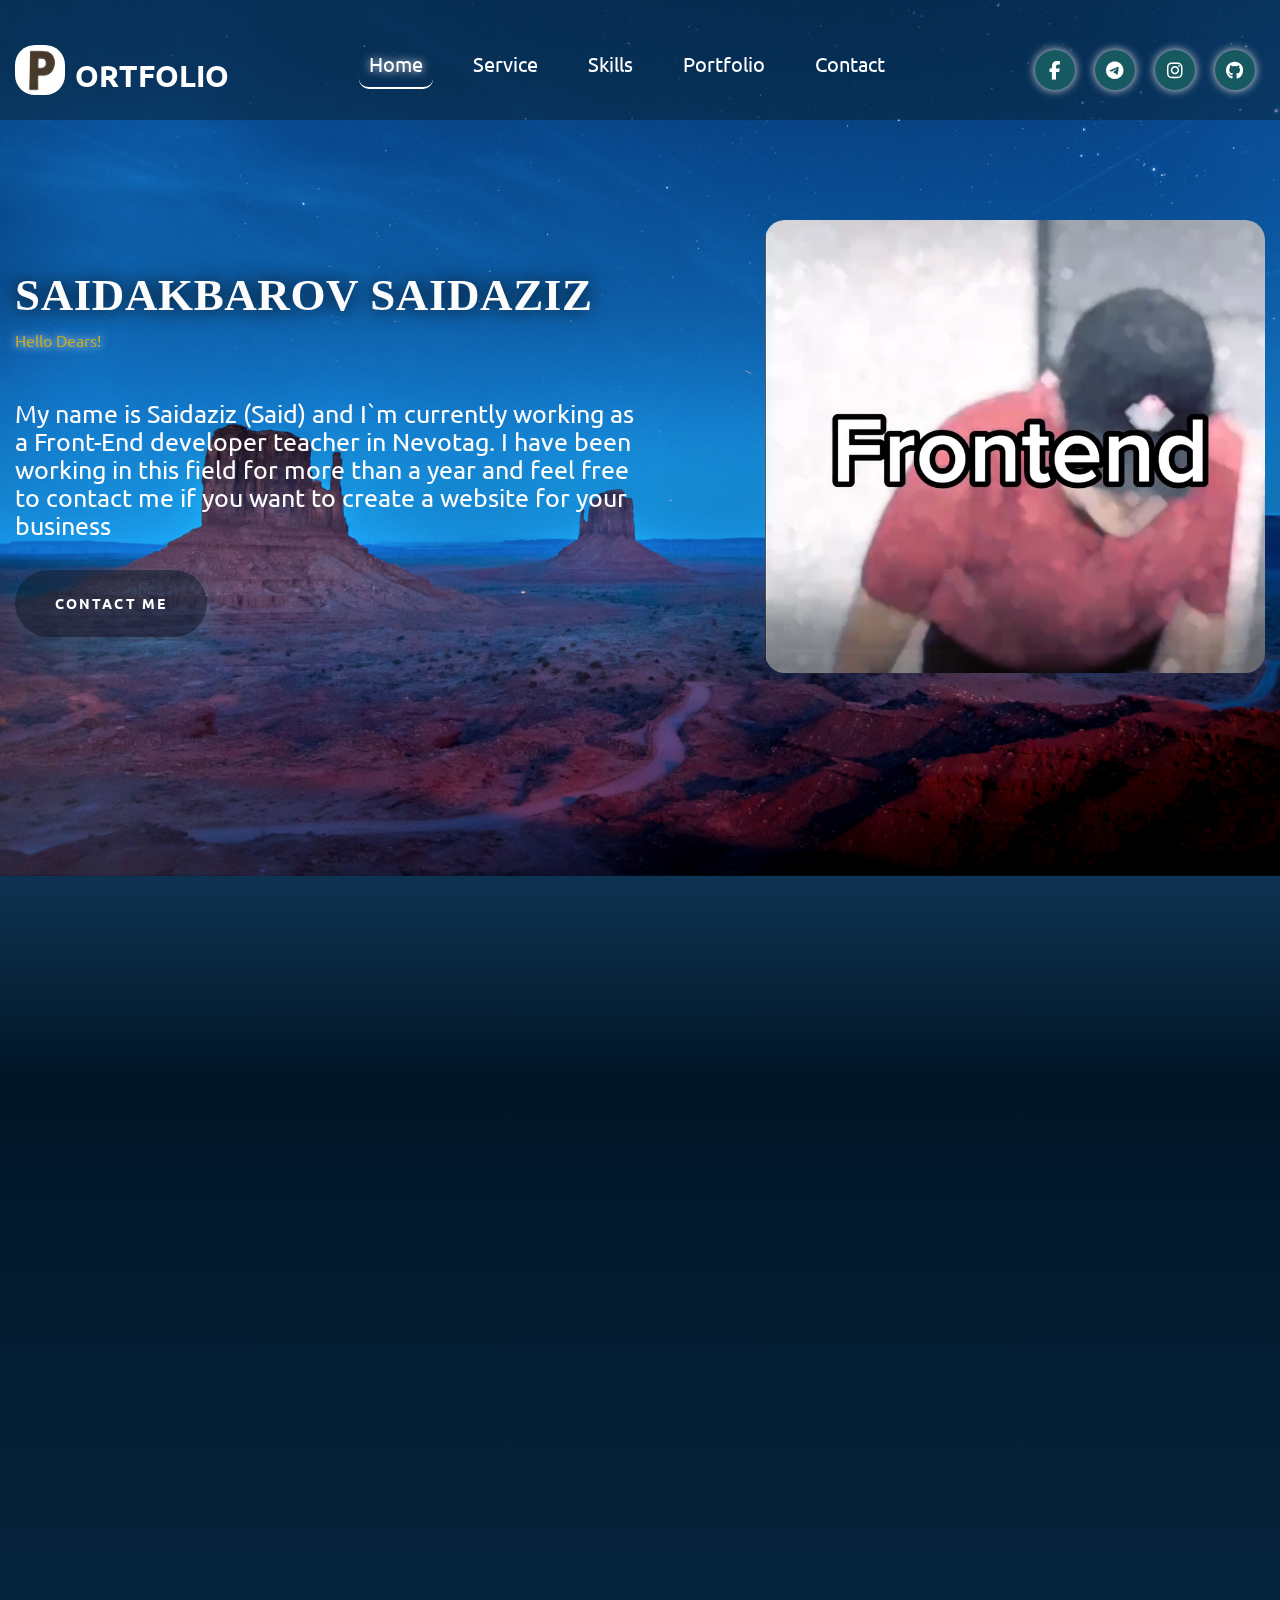
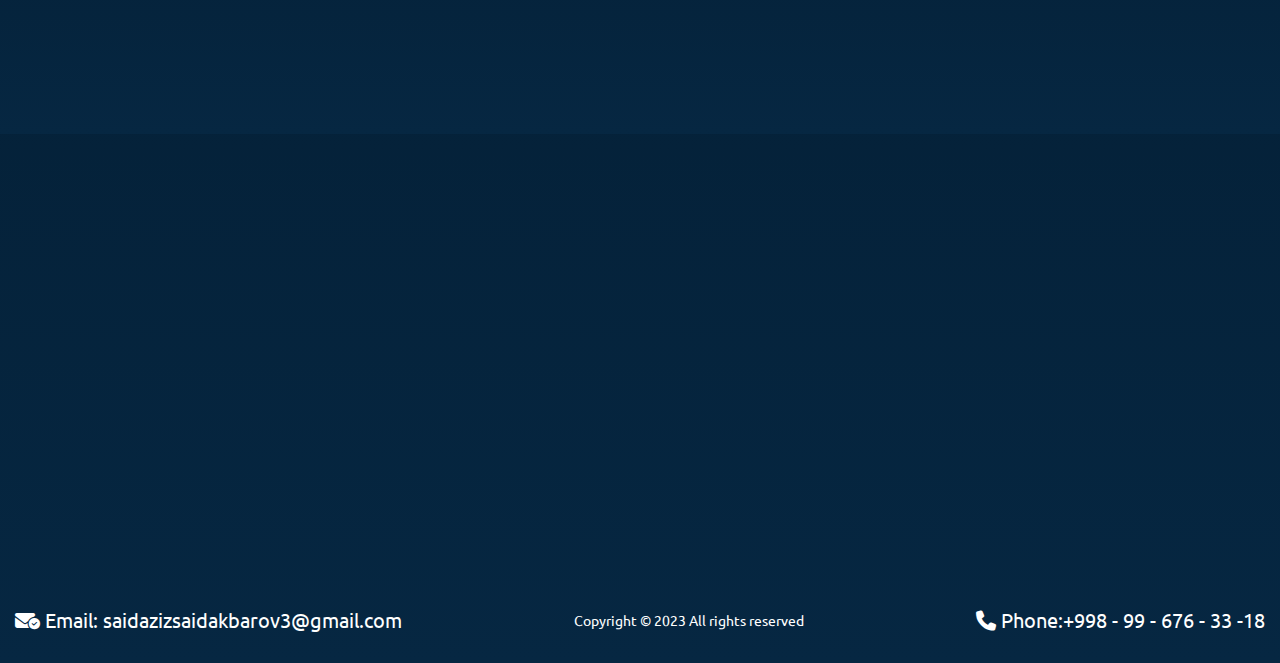
==== index.html @ 1a87e270 "first commit" ====
<!DOCTYPE html>
<html lang="en">

<head>
  <meta charset="UTF-8">
  <meta http-equiv="X-UA-Compatible" content="IE=edge">
  <meta name="viewport" content="width=device-width, initial-scale=1.0">
  <title>ORTFOLIO</title>
  <link rel="icon" href="images/logo.webp" type="image/x-icon">
  <link rel="stylesheet" href="https://cdnjs.cloudflare.com/ajax/libs/font-awesome/6.4.0/css/all.min.css">
  <link href="https://fonts.googleapis.com/css2?family=Ubuntu:wght@300;400;500&display=swap" rel="stylesheet">
  <link href="https://unpkg.com/aos@2.3.1/dist/aos.css" rel="stylesheet">
  <link rel="stylesheet" href="css/style.css">

</head>

<body>

  <header class="header">



    <nav class="header__top">
      <div class="container">
        <div class="header__top-inner"  data-aos="zoom-in-down">
          <a href="index.html" class="header__logo">
            <img width="50px" height="50px" src="images/logo.webp" alt="Logo">
            <span>ORTFOLIO</span>
          </a>

          <ul class="header__list">
            <li><a class="header__list-link active" href="index.html">Home</a></li>
            <li><a class="header__list-link" href="service.html">Service</a></li>
            <li><a class="header__list-link" href="skills.html">Skills</a></li>
            <li><a class="header__list-link" href="portfolio.html">Portfolio</a></li>
            <li><a class="header__list-link" href="#footer">Contact</a></li>
          </ul>


          <nav class="header__social" >
            <div class="header__social-inner">
              <a href='https://www.facebook.com/people/Saidaziz-Saidakbarov/pfbid022RbQFgFJv3dqdDtVWejLgCU4s6jGKcQ65zegfn6gfHwQt5G3UmXec19Jk3oZmBs5l/'
              class="header__social-link facebook">
              <span class="icon">Facebook</span>
              <span><i class="fab fa-facebook-f"></i></span>
            </a>
            <a href='https://t.me/seid_aziz' class="header__social-link telegram">
              <span class="icon">telegram</span>
              <span><i class="fa-brands fa-telegram"></i></span>
            </a>
            <a href='https://www.instagram.com/seid___az1z/' class="header__social-link instagram">
              <span class="icon">Instagram</span>
              <span><i class="fab fa-instagram"></i></span>
            </a>
            <a href='https://github.com/saidaziz0102/' class="header__social-link github">
              <span class="icon">Github</span>
              <span><i class="fab fa-github"></i></span>
            </a>
            </div>

            <div class="social_burger">
              <i class="fa-solid fa-toggle-off"></i>
            </div>
           
          </nav>


          

          <div class="burger">
            <span></span>
            <span></span>
            <span></span>
          </div>

        </div>
      </div>

    </nav>

    <div class="header__content" >
      <div class="container">
        <div class="header__inner">

          <div class="header__text" data-aos="flip-left"  data-aos-duration="1000">

            <h1>Saidakbarov Saidaziz</h1>

            <span>Hello Dears!</span>
            <p>My name is Saidaziz (Said) and I`m currently working as a Front-End developer teacher in Nevotag. I have
              been working in this field for more than a year and feel free to contact me if you want to create a
              website for your business
            </p>

            <a href="#">Contact me</a>
          </div>


          <div class="header__video" data-aos="flip-right"  data-aos-duration="1000">
            <video controls autoplay="" loop="" muted="" class="custom-video">
              <source src="videos/IMG_2443.MOV" type="video/mp4">
              Your browser does not support the video tag.
            </video>
          </div>


        </div>
      </div>
    </div>

    <div class="wave"></div>
    <div class="wave"></div>
    <div class="wave"></div>
  </header>



  <section class="about">
    <div class="container">
      <h1 class="about__title" data-aos="fade-up">
        About Me
      </h1>

      <div class="about__text" data-aos="zoom-in-down">
        <p>My name is Saidaziz Saidakbarov and I was born in Tashkent in Uzbekistan. I studied in 22-school and having
          graduated the 9th class I became a student of AL-TDPU. I studied there for 2 years and entered the MDIST.
          Nowadays, I`m studing there as a 2nd year student.I have
          knowledge of Front-end , SMM and Mobilography. I have created more than 20 websites and worked in 3 companies
          as a mobilograph and in 1 company as a SMM manager. I have a B2 Russian and C1 English proficiency. </p>
      </div>

         <!-- popop -->

         <div class="popup">
       
          <!--active-item  -->
          <div class="active-popup">
            <span class="close-btn"><i class="fa-solid fa-left-long"></i></span>
            <img src="images/al-tdpu.png" alt="about-img">
            <h2></h2> <br>
            <p> </p> <br>
            <a href="https://t.me/seid_aziz">Click to see the Website</a>
            </div>
        </div>
        
      <div class="about__wrapper" data-aos="fade-up" data-aos-anchor-placement="top-bottom">

        <div class="about__item">
          <img src="images/al-tdpu.png" alt="about-img">
          <div class="about__details">
            <h1>Al-TDPU</h1>  <br>
            <p>This is Academic lyceum of Pedagogical institute in Tashkent. I entered to this lyceum in 2019 and graduated inn 2022</p> <br> <br>
            <a href="https://tdpu-al.uz/">click to see the website...</a>
          </div>
        </div>
        <div class="about__item">
          <img src="images/mdist.png" alt="about-img">
          <div class="about__details">
            <h1>MDIST</h1>  <br>
            <p>This is Management Development Institute of Singapure in Tashkent. I enteres to this university in 2021 and currently I`m 2nd year student. My major is Computer information for Bussiness</p>
           <br> <br> <a href="https://www.mdis.uz/">click to see the website...</a>
          </div>
        </div>
        <div class="about__item">
          <img src="images/nevotag.png" alt="about-img">
          <div class="about__details">
            <h1>NEVOTAG</h1>  <br>
            <p>This is IT school in Tashkent which had been teaching more than 1500 students from diffirent programming languages. I worked in this school since 2022 as a Front-End Teacher..</p>
             <br> <br><a href="https://www.nevotag.uz/">click to see the website...</a>
          </div>
        </div>


      </div>
    </div>
  </section>


  <footer id="footer">

    <div class="footer__map" data-aos="zoom-in-down">
      <iframe
        src="https://www.google.com/maps/embed?pb=!1m18!1m12!1m3!1d2998.812791886767!2d69.20061967578991!3d41.26941187131513!2m3!1f0!2f0!3f0!3m2!1i1024!2i768!4f13.1!3m3!1m2!1s0x38ae8a19bb884ca9%3A0xb7386f7cd9f2cf2b!2z0KHQuNC90LPQsNC_0YPRgNGB0LrQuNC5INC40L3RgdGC0LjRgtGD0YIg0YDQsNC30LLQuNGC0LjRjyDQvNC10L3QtdC00LbQvNC10L3RgtCwINCyINCi0LDRiNC60LXQvdGC0LU!5e0!3m2!1sru!2s!4v1682790015335!5m2!1sru!2s"
        width="100%" height="450" style="border:0;" allowfullscreen="" loading="lazy"
        referrerpolicy="no-referrer-when-downgrade"></iframe>
    </div>
    <div class="container">
      <div class="footer__inner">


        <div class="footer__contact">
          <a href="mailto:saidazizsaidakbarov3@gmail.com "><i class="fa-solid fa-envelope-circle-check"></i> Email:
            saidazizsaidakbarov3@gmail.com</a>
          <span>Copyright © 2023 All rights reserved
          </span>

          <a href="tel:+998996763318"> <i class="fa-solid fa-phone"></i> Phone:+998 - 99 - 676 - 33 -18</a>

        </div>
      </div>
    </div>
  </footer>


  <script src="https://unpkg.com/aos@2.3.1/dist/aos.js"></script>
  <script src="js/script.js"></script>

  <script>
    AOS.init();
  </script>
</body>


</html>
---- css/style.css ----
* {
  margin: 0;
  padding: 0;
  box-sizing: border-box;
}

html,
body {
  font-family: 'Ubuntu', sans-serif;
  font-style: normal;
  background: linear-gradient(360deg, rgba(6, 39, 66, 70) 0%, #011627 76.64%, #0e3352 100%);
  scroll-behavior: smooth;
}



a,
li {
  display: inline-block;
  color: inherit;
  text-decoration: none;
  list-style: none;
}



.container {
  max-width: 1420px;
  margin: 0 auto;
  padding: 0 15px;
}

/* header */


.header {
  max-width: 100%;
  padding: 0 0 100px 0;
  background-image: url(../images/header-background.png);
  background-repeat: no-repeat;
  background-size: cover;
}



.header__top {
  width: 100%;
  position: sticky;
  background: rgba(7, 31, 45, 0.5);
  color: white;
  top: 0;
  z-index: 1;
}

.header__top-inner {
  width: 100%;
  padding: 40px 0 20px 0px;
  display: flex;
  justify-content: space-between;
  align-items: center;
}

.header__top-inner .header__logo {
  display: flex;
  align-items: flex-end;
  gap: 10px;
  font-size: 30px;
  font-weight: bold;
  letter-spacing: 0.2px;
  animation: logo 7s infinite;
}

@keyframes logo {
  0% {
    transform: scale(0.9);
  }

  25% {
    transform: rotateY(90deg);
  }

  50% {
    transform: rotateY(160deg);
  }

  70% {
    transform: rotateY(90deg);
  }

  100% {
    transform: scale(1);
  }
}

.header__logo img {
  border-radius: 20px;
}

.header__list {
  display: flex;
  gap: 30px;
}

.header__list .active {
  border-bottom: 2px solid white;
  transition: all 0.2s ease-in;
  text-shadow: 0 0 10px white;
  border-radius: 10px;
}

.header__list-link {
  padding: 0 10px 10px 10px;
  border-bottom: 2px solid transparent;
  font-size: 20px
}

.header__list-link:hover {
  border-bottom: 2px solid white;
  transition: all 0.2s ease-in;
  text-shadow: 0 0 10px white;
  border-radius: 10px;

}

.social_burger i {
  display: none;
}

.burger {
  display: none;
}

.header__social {
  display: inline-flex;
  list-style: none;
}

.header__social-inner {
  display: flex;
}

.header__social-link {
  position: relative;
  background: #175961;
  border-radius: 50%;
  padding: 10px;
  margin: 10px;
  width: 40px;
  height: 40px;
  font-size: 18px;
  display: flex;
  justify-content: center;
  align-items: center;
  flex-direction: column;
  box-shadow: 0 0 10px rgba(239, 231, 231, 0.979);
  cursor: pointer;
  transition: all 0.2s cubic-bezier(0.68, -0.55, 0.265, 1.55);
}


.header__social .icon {
  position: absolute;
  top: 0;
  font-size: 14px;
  background: #ffffff;
  color: #094b52;
  padding: 5px 8px;
  border-radius: 5px;
  box-shadow: 0 10px 10px rgba(0, 0, 0, 0.1);
  opacity: 0;
  pointer-events: none;
  transition: all 0.3s cubic-bezier(0.68, -0.55, 0.265, 1.55);
}

.header__social .icon::before {
  position: absolute;
  content: "";
  height: 8px;
  width: 8px;
  background: #ffffff;
  bottom: -3px;
  left: 50%;
  transform: translate(-50%) rotate(45deg);
  transition: all 0.3s cubic-bezier(0.68, -0.55, 0.265, 1.55);
}

.header__social-link:hover .icon {
  top: -35px;
  opacity: 1;
  visibility: visible;
  pointer-events: auto;
}

.header__social-link:hover span,
.header__social-link:hover .icon {
  text-shadow: 0px -1px 0px rgba(0, 0, 0, 0.1);
}

.header__social .facebook:hover,
.header__social .facebook:hover .icon,
.header__social .facebook:hover .icon::before {
  background: #1877F2;
  color: #ffffff;
}

.header__social .telegram:hover,
.header__social .telegram:hover .icon,
.header__social .telegram:hover .icon::before {
  background: #1DA1F2;
  color: #ffffff;
}

.header__social .instagram:hover,
.header__social .instagram:hover .icon,
.header__social .instagram:hover .icon::before {
  background: #E4405F;
  color: #ffffff;
}

.header__social .github:hover,
.header__social .github:hover .icon,
.header__social .github:hover .icon::before {
  background: #333333;
  color: #ffffff;
}


.header__content {
  padding: 100px 0;
}

.header__inner {
  display: flex;
  justify-content: space-between;
}

.header__video {
  max-width: 40%;
}

.header__video .custom-video {
  max-width: 100%;
  border-radius: 20px;
}

.header__text {
  padding-top: 50px;
  max-width: 50%;
}



.header__text h1 {
  color: rgb(253, 252, 252);
  font-size: 45px;
  line-height: 50px;
  letter-spacing: 0.6px;
  text-shadow: 0 0 20px black;
  text-transform: uppercase;
  font-family: Georgia, 'Times New Roman', Times, serif;
}

.header__text span {
  color: rgb(197, 172, 35);
  padding: 10px 0 50px 0;
  display: inline-block;
  text-shadow: 0 0 10px white;
}

.header__text p {
  font-size: 25px;
  line-height: 28px;
  padding-bottom: 30px;
  color: rgb(253, 252, 252);
}

.header__text a {
  padding: 20px 40px;
  background: rgba(7, 31, 45, 0.5);
  box-shadow: 5px 15px 40px rgba(0, 201, 224, 0.2);
  border-radius: 183px;
  font-weight: 700;
  font-size: 14px;
  line-height: 190%;
  letter-spacing: 0.15em;
  text-transform: uppercase;
  color: #FFFFFF;
}

.header__text .scroll-icon {
  font-size: 30px;
}

.header__text a:hover {
  background: #094b52;
}

/* about */

.about {
  padding: 100px 0;
  background: linear-gradient(360deg, rgba(6, 39, 66, 70) 0%, #011627 76.64%, #0e3352 100%);


}

.about__title {
  color: rgb(227, 227, 227);
  font-size: 45px;
  line-height: 50px;
  letter-spacing: 0.6px;
  text-shadow: 0 0 20px rgb(62, 59, 59);
  text-transform: uppercase;
  text-align: center;

}

.about__text {
  margin: 70px auto;
  max-width: 60%;
  text-align: center;
  font-size: 20px;
  line-height: 28px;
  color: rgb(253, 252, 252);
}

.about__wrapper {
  max-width: 70%;
  margin: 0 auto;
  display: flex;
  justify-content: space-between;
  gap: 20px;
  flex-wrap: wrap;
}

.about__item {
  max-width: 30%;
  height: 300px;
  position: relative;
  border: 2px solid rgba(0, 0, 0, 0.8);
  border-radius: 30px;
  margin: 0 auto;
  background-color: rgba(0, 0, 0, 0.8);
  cursor: pointer;
  transition: all .5s ease;

}



.about__item img {
  max-width: 100%;
  min-height: 80%;
  border-radius: 30px;
  padding: 30px 0 10px;
}

.about__details {
  text-align: center;
  position: absolute;
  left: 0;
  top: 0;
  color: white;
  width: 100%;
  height: 0%;
  background-color: rgba(0, 0, 0, 0.8);
  display: flex;
  flex-direction: column;
  align-items: center;
  justify-content: center;
  opacity: 0;
  transition: all .5s ease;
  border-radius: 30px;
  padding: 10px;

}

.about__item:hover .about__details {
  opacity: 1;
  height: 100%;
}

.about__item:hover {
  transform: scale(1.1);
}


/* service */
.service {
  padding: 100px 0;
  background: linear-gradient(360deg, rgba(6, 39, 66, 70) 0%, #011627 76.64%, #0e3352 100%);
}

.service__title {
  color: rgb(227, 227, 227);
  font-size: 45px;
  line-height: 50px;
  letter-spacing: 0.6px;
  text-shadow: 0 0 20px rgb(62, 59, 59);
  text-transform: uppercase;
  text-align: center;
}

.service__text {
  margin: 70px auto;
  max-width: 60%;
  text-align: center;
  font-size: 20px;
  line-height: 28px;
  color: rgb(253, 252, 252);
}

.service__wrapper {
  display: flex;
  flex-wrap: wrap;
  justify-content: space-between;
  gap: 20px;
}

.service__item {
  max-width: 32%;
  max-height: 450px;
  box-shadow: 0 0 10px white;
  border-radius: 10px;
  text-align: center;
  padding: 20px;
  transition: all .7s ease-in-out;
  cursor: pointer;
}

.service__item img {
  max-width: 70%;
  height: 50%;
  padding: 10px 0 20px;
}

.service__item h2 {
  color: white;
  padding: 20px 0 30px 0;
}

.service__item p {
  color: rgb(188, 178, 178);
  line-height: 22px;
  text-shadow: 0 0 5px black;
  height: 50px;
}

.service__item a {
  margin: 20px 0;
  color: white;
  padding: 7px 10px;
  border: 1px solid white;
  background-color: #175961;
  border-radius: 10px;
  transition: all .5s ease;
}

.service__item a:hover {
  background-color: transparent;
}

.service__item:hover {
  transform: scale(0.9);
}

/* popup */
.popup {
  position: fixed;
  top: 50%;
  left: 50%;
  transform: translate(-50%, -50%) scale(0);
  width: 100%;
  height: 100vh;
  background-color: rgba(0, 0, 0, 0.9);
  display: flex;
  justify-content: center;
  align-items: center;
  z-index: 5;
  overflow: hidden;
  transition: .5s;
  opacity: 0;
}

.popup.active {
  transform: translate(-50%, -50%) scale(1);
  opacity: 1;
}

.popup.active .close-btn,
.popup.active .active-popup {
  opacity: 1;
  transition: opacity .5s;
  transition-delay: .2s;
}


.active-popup {
  box-shadow: 0 0 10px white;
  border-radius: 10px;
  transition: all .7s ease-in-out;
  cursor: pointer;
  opacity: 0;
  width: 60%;
  height: 80%;
  color: white;
  text-align: center;
  padding: 50px;
  background: linear-gradient(360deg, rgba(6, 39, 66, 70) 0%, #011627 76.64%, #0e3352 100%);
  position: relative;
}


.close-btn {
  position: absolute;
  left: 15px;
  top: 15px;
  cursor: pointer;
  font-size: 30px
}


.active-popup img {
  width: 50%;
  max-height: 70%;
  padding: 10px 0 20px;
}

.active-popup a {
  margin: 20px 0;
  color: white;
  padding: 7px 10px;
  border: 1px solid white;
  background-color: #175961;
  border-radius: 10px;
  transition: all .5s ease;
}

.active-popup a:hover {
  background-color: transparent;
}






/* skills */

.skills {
  padding: 100px 0;
  background: linear-gradient(360deg, rgba(6, 39, 66, 70) 0%, #011627 76.64%, #0e3352 100%);
}

.skills__title {
  color: rgb(227, 227, 227);
  font-size: 45px;
  line-height: 50px;
  letter-spacing: 0.6px;
  text-shadow: 0 0 20px rgb(62, 59, 59);
  text-transform: uppercase;
  text-align: center;
}

.skills__text {
  margin: 50px auto;
  max-width: 60%;
  text-align: center;
  font-size: 20px;
  line-height: 28px;
  color: rgb(253, 252, 252);
}

.skills__wrapper {
  max-width: 80%;
  margin: 0 auto;
  display: flex;
  flex-wrap: wrap;
  justify-content: space-between;
}

.skills__item {
  max-width: 30%;
  border: 2px solid white;
  padding: 10x;
  text-align: center;
  transition: all .5s ease-in;
}

.skills__item h2 {
  font-size: 22px;
  color: white;
  padding: 20px;
}

.skills__item-slider {
  padding: 50px 0;
  display: flex;
  max-width: 80%;
  min-height: 50%;
  margin: 0 auto;
  border: 2px solid white;
  background: #094b52;
}

.skills__item-slider span {
  color: white;
  font-size: 30px;
  text-shadow: 0 0 20px black;
}

.skills__item:hover {
  transform: scale(1.2);
}

/* Portfolio */

.portfolio {
  padding: 100px 0;
  background: linear-gradient(360deg, rgba(6, 39, 66, 70) 0%, #011627 76.64%, #0e3352 100%);
}

.portfolio__title {
  color: rgb(227, 227, 227);
  font-size: 45px;
  line-height: 50px;
  letter-spacing: 0.6px;
  text-shadow: 0 0 20px rgb(62, 59, 59);
  text-transform: uppercase;
  text-align: center;
}

.portfolio__text {
  margin: 70px auto;
  max-width: 60%;
  text-align: center;
  font-size: 20px;
  line-height: 28px;
  color: rgb(253, 252, 252);
}

.portfolio__wrapper {
  max-width: 80%;
  padding: 20px;
  margin: 0 auto;
}

.portfolio__wrapper img {
  max-width: 100%;
  border-radius: 20px;
  max-height: 500px;
  margin: 0 auto;
}


/* burger */

.burger-social_btn {
  position: relative;
  display: flex;
  justify-content: center;
  align-items: center;
  width: 2em;
  height: 2em;
  border-radius: 100vmax;
  border: 0;
  font-size: 2rem;
  background-color: #fff;
  color: #008000;
  cursor: pointer;
  transition: width 300ms ease-in-out;
  transition-delay: 50ms;
  z-index: 1;
}

.burger-social_btn::before {
  content: "x";
  position: absolute;
  left: 5px;
  font-size: 2.25rem;
  font-weight: 500;
  font-family: "Nunito", sans-serif;
  width: 1.5em;
  height: 1.5em;
  background-color: transparent;
  color: #fff;
  border-radius: inherit;
  z-index: -1;
  transition: background-color 300ms ease-in-out;
}

.burger-social_btn .header__social-link {
  transform: scale(0);
  transition: transform 300ms ease-in-out;
}

.social-icons {
  position: absolute;
  display: flex;
  justify-content: space-around;
  align-items: center;
  width: calc(100% - 2em);
  height: 100%;
  right: 0;
  border-radius: inherit;
}

.burger-social_icon {
  transform: scale(1);
  transition: transform 300ms ease-in-out;
}

.burger-social_btn .open {
  width: 8em;
}

.burger-social_btn .open::before {
  background-color: #008000;
}

.burger-social_btn .open :is(.header__social-link) {
  transform: scale(1);
  color: #008000;
}

.burger-social_btn .open .burger-social_icon {
  transform: scale(0);
}



/* footer */

.footer {
  padding: 150px 0;
  background: linear-gradient(360deg, rgba(6, 39, 66, 70) 0%, #011627 76.64%, #0e3352 100%);
}

.footer__map {
  margin-bottom: 20px;
}

.footer__contact {
  color: white;
  display: flex;
  justify-content: space-between;
  padding-bottom: 30px;
  font-size: 20px;
  align-items: center;
}

.footer__contact span {
  font-size: 14px;
}

.footer__contact a:hover {
  text-decoration: underline;
}




/* media */
@media (max-width:1201px) {
  .container {
    min-width: 1000px;
  }

  .header__top {
    position: relative;
  }


  .header__logo span {
    font-size: 20px;
  }

  .header__list {
    gap: 20px;
  }


  .header__content {
    padding-top: 120px;
  }

  .header__text {
    padding-top: 0;
  }

  .header__text h1 {
    font-size: 32px;
  }

  .header__text p {
    font-size: 20px;
  }

  .header__text a {
    padding: 15px;
  }

  .header__video {
    max-width: 40%;
  }

  .about__wrapper {
    max-width: 90%;
    margin: 0 auto;
    display: flex;
    justify-content: space-between;
    gap: 20px;
    flex-wrap: wrap;
  }

  .footer__contact a {
    font-size: 18px;
  }

  .service__wrapper {
    max-width: 80%;
    margin: 0 auto;
  }

  .service__item {
    max-width: 45%;
  }

  .skills__wrapper {
    max-width: 90%;
  }

  .skills__item-slider span {
    font-size: 22px;
  }

  .portfolio__wrapper {
    max-width: 90%;
    margin: 0 auto;
  }
}

@media (max-width:1025px) {
  .container {
    min-width: 750px;
  }

  .header {
    position: relative;
  }

  .header__top-inner {
    padding-top: 80px;
    justify-content: space-around;
  }

  .header__logo {
    font-size: 20px;
    display: flex;
    align-items: center;
    gap: 10px;
  }

  .header__logo img {
    max-width: 40px;
  }

  .header__list {
    position: absolute;
    left: 0;
    top: -100%;
    padding: 20px 0;
    background: rgba(7, 31, 45, 0.5);
    justify-content: center;
  }

  .header__list-link {
    margin-right: 15;
    cursor: pointer;
    transition: all .3s;
  }

  .header__list--active {
    top: 0;
    width: 100%;
    background: rgba(7, 31, 45, 0.5);
  }

  .burger {
    width: 30px;
    height: 25px;
    position: relative;
    top: 15px;
    transition: all .5s ease-in;
    cursor: pointer;
    padding: 20px;
    display: block;

  }

  .burger span {
    width: 100%;
    height: 3px;
    background-color: white;
    position: absolute;
    top: 0px;
    left: 0;
    border-radius: 10px;

  }

  .burger span:first-child {
    top: 10px;
  }


  .burger span:last-child {
    top: 20px;

  }


  .burger--active span {
    transition: all .5s ease-in-out;
    background-color: rgb(205, 19, 19);
    box-shadow: 0 0 20px white;
  }

  .burger--active span:first-child {
    display: none;
  }

  .burger--active span:nth-child(2) {
    top: 0;
    transform: rotate(-45deg);
  }

  .burger--active span:last-child {
    top: 0;
    transform: rotate(45deg);
  }

  .header__content {
    padding-top: 80px;
    padding-bottom: 30px;
  }

  .header__inner {
    align-items: center;
  }

  .header__text {
    max-width: 45%;
  }

  .header__text span {
    padding-bottom: 20px;
  }

  .header__text p {
    padding-bottom: 20px;
  }

  .header__video {
    max-width: 50%;
  }


  .about__wrapper {
    max-width: 100%;
    flex-wrap: wrap;
    gap: 30px;
  }

  .about__item {
    max-width: 40%;
  }


  .service__wrapper {
    max-width: 100%;
    gap: 30px;
    justify-content: space-around;
  }

  .service__text {
    line-height: 50px;
  }

  .service__item {
    max-width: 40%;
  }

  .skills__wrapper {
    max-width: 100%;
  }

  .skills__item-slider span {
    font-size: 22px;
  }

  .portfolio__wrapper {
    max-width: 90%;
    margin: 0 auto;
  }

  .footer__contact {
    flex-wrap: wrap;
    gap: 30px;
  }

  .footer__contact a {
    font-size: 18px;
  }
}

@media (max-width:769px) {
  .container {
    min-width: 470px;
  }

  .header {
    padding-bottom: 85px;
    position: relative;
  }

  .header__list--active {
    flex-wrap: wrap;
    z-index: 1 !important;
    left: 0;
  }


  .header__list-link {
    padding: 5px;
  }

  .social_burger {
    width: 70px;
    height: 20px;
    font-size: 40px;
    color: white;
  }

  .social_burger i {
    display: block;
  }


  .header__social-inner {
    position: absolute;
    top: 55px;
    left: -150px;
    background: rgba(7, 31, 45, 0.5);
    padding: 25px 15px 0;
    border-bottom-left-radius: 10px;
    border-bottom-right-radius: 10px;
    transform: scale(0);

  }

  .header__social--active {
    transform: scale(1);
    animation: helloList 1s linear ease-in;

  }

  @keyframes helloList {
    50% {
      transform: scale(0.5);
    }

    75% {
      transform: scale(1.1);
    }

    100% {
      transform: scale(1);
    }
  }

  .header__social-link {
    max-width: 50%;
  }

  .header__content {
    padding-top: 80px;
  }

  .header__inner {
    padding: 30px;
    flex-wrap: wrap;
    justify-content: center;
    gap: 30px;
  }

  .header__text {
    max-width: 80%;
    display: flex;
    flex-direction: column;
    align-items: center;
    text-align: center;
  }

  .header__video {
    max-width: 80%;
  }

  .about {
    padding: 40px 0;
  }

  .about h1 {
    font-size: 30px;
  }

  .about__text {
    margin: 20px auto;
    max-width: 90%;
    font-size: 18px;

  }

  .service {
    padding: 40px 0;
  }

  .service h1 {
    font-size: 30px;
  }

  .service__text {
    margin: 20px auto;
    line-height: 25px;
  }

  .service__item {
    max-width: 70%;
  }

  .skills {
    padding: 40px 0;
  }

  .skills h1 {
    font-size: 30px;
  }

  .skills__text {
    margin: 20px auto 30px;
  }

  .skills__wrapper {
    flex-wrap: wrap;
    gap: 30px;
  }

  .skills__item {
    max-width: 60%;
    margin: 0 auto;
  }

  .skills__item-slider span {
    font-size: 25px;
  }

  .portfolio {
    padding: 40px 0;
  }

  .portfolio h1 {
    font-size: 30px;
  }

  .portfolio__text {
    margin: 20px 0;
  }
}

@media (max-width:480px) {
  .container {
    min-width: 300px;
  }

  .header__top-inner {
    padding-top: 30px;
  }

  .header {
    padding: 0 0 125px 0;
  }

  .header__logo span {
    display: none;
  }

  .header__list--active {
    top: 100px;
    flex-wrap: wrap;
    z-index: 1 !important;
    /* left: 0; */
  }

  .header__list-link {
    min-width: 30%;
    padding: 0;
  }

  .header__social-inner {
    /* left: -100%; */
    padding: 20px 0;
  }

  .header__content {
    padding-top: 80px;
  }

  .burger {
    z-index: 1;
  }

  .header__text {
    max-width: 100%;
  }

  .header__video {
    max-width: 90%;
  }

  .about__item {
    max-width: 80%;
  }


  .footer__contact a {
    font-size: 16px;
  }
}
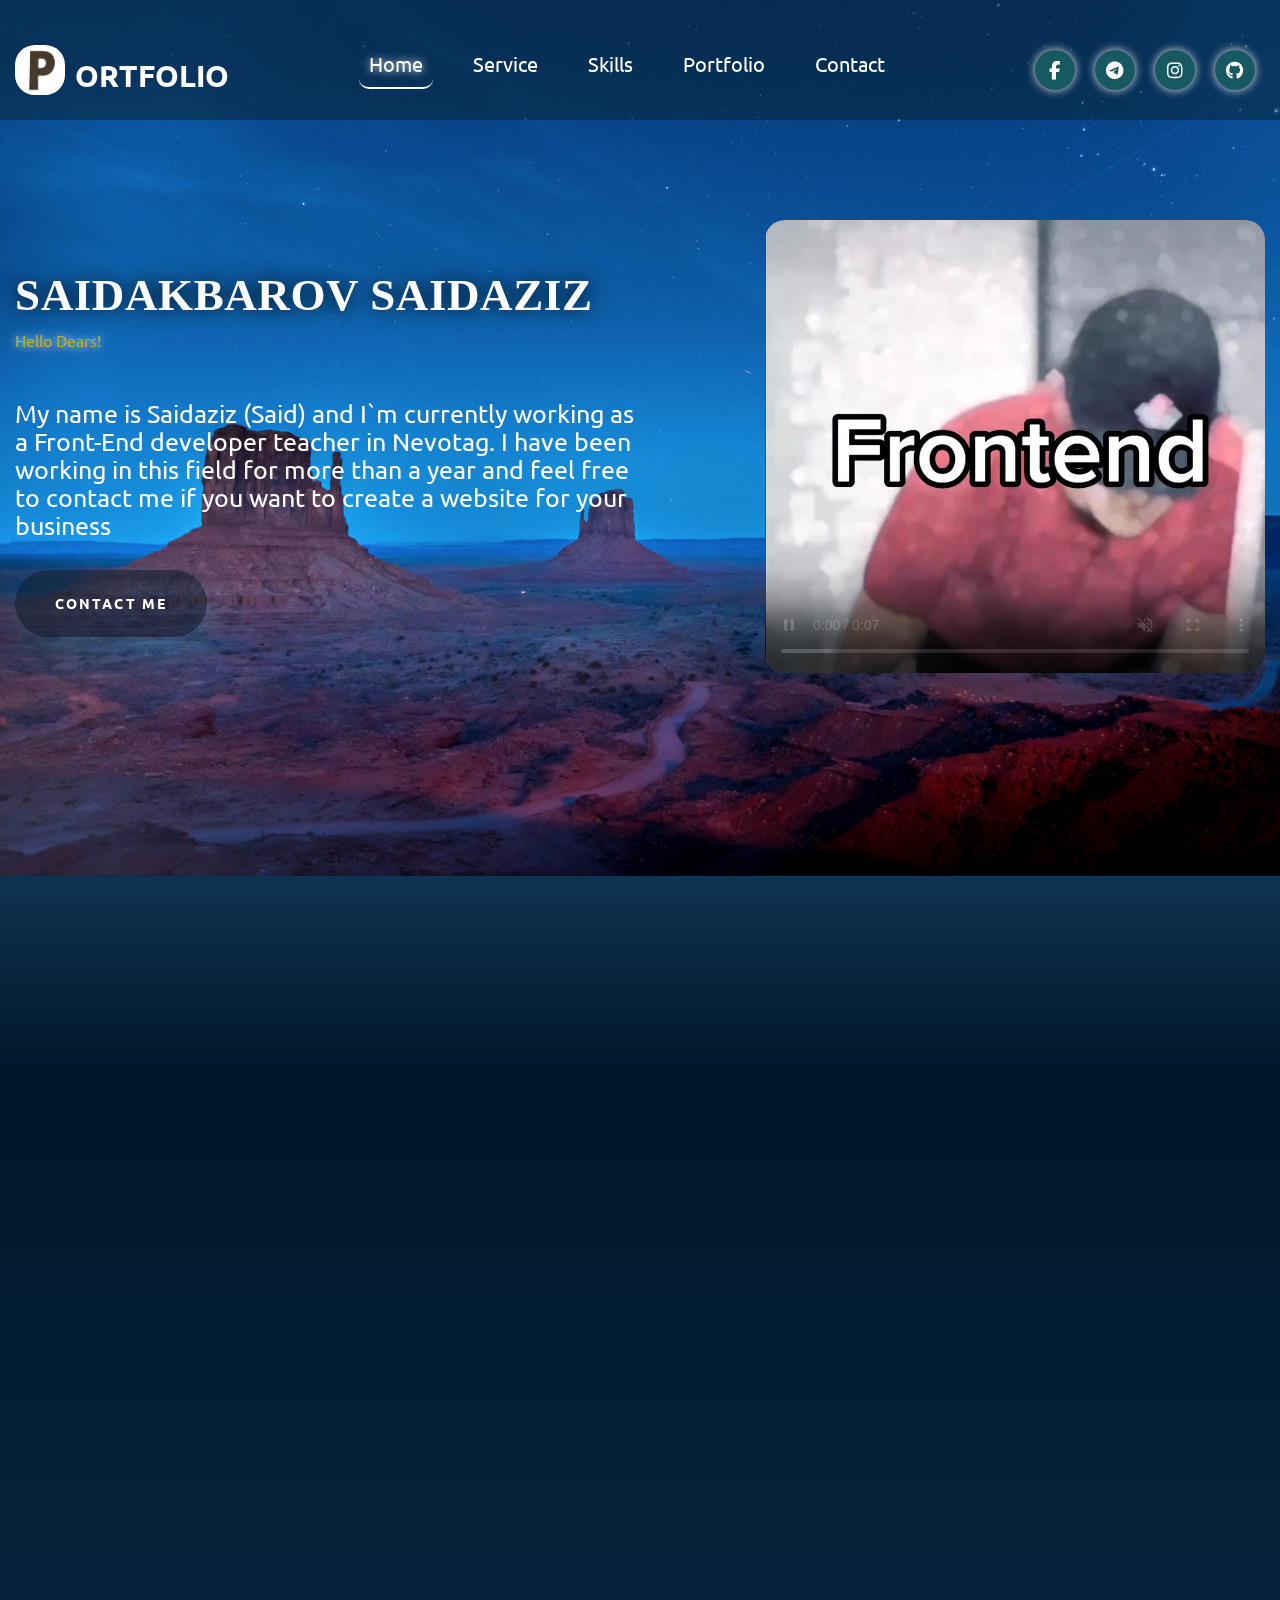
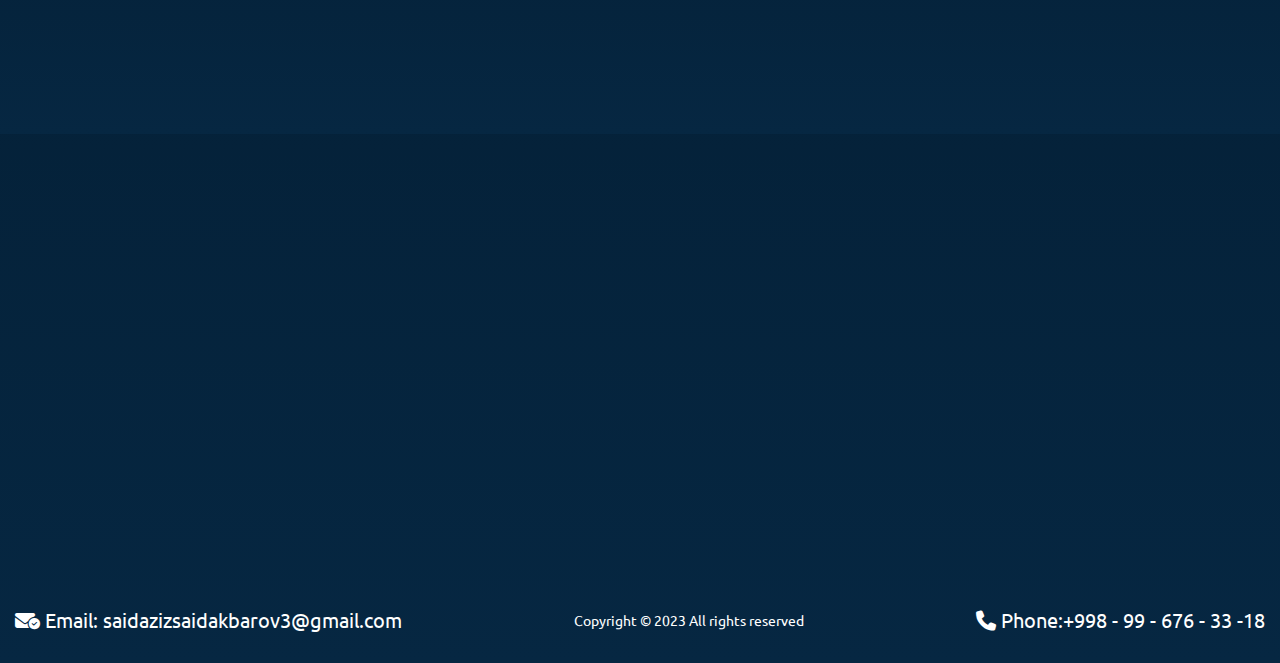
==== commit b6ab65d5: "put a link to the index" ====
--- a/index.html
+++ b/index.html
@@ -35,7 +35,12 @@
             <li><a class="header__list-link" href="portfolio.html">Portfolio</a></li>
             <li><a class="header__list-link" href="#footer">Contact</a></li>
           </ul>
-
+          
+          <div class="burger">
+            <span></span>
+            <span></span>
+            <span></span>
+          </div>
 
           <nav class="header__social" >
             <div class="header__social-inner">
@@ -65,14 +70,6 @@
           </nav>
 
 
-          
-
-          <div class="burger">
-            <span></span>
-            <span></span>
-            <span></span>
-          </div>
-
         </div>
       </div>
 
@@ -92,7 +89,7 @@
               website for your business
             </p>
 
-            <a href="#">Contact me</a>
+            <a href="https://t.me/seid_aziz">Contact me</a>
           </div>
 
 
--- a/css/style.css
+++ b/css/style.css
@@ -845,12 +845,12 @@
     min-width: 750px;
   }
 
-  .header {
+  .header__top {
     position: relative;
   }
 
   .header__top-inner {
-    padding-top: 80px;
+    padding-top: 50px;
     justify-content: space-around;
   }
 
@@ -867,11 +867,14 @@
 
   .header__list {
     position: absolute;
-    left: 0;
-    top: -100%;
-    padding: 20px 0;
+    top: 100%;
+    right: 0%;
+    transform: translateX(-1000%);
+    padding: 22px 0;
     background: rgba(7, 31, 45, 0.5);
     justify-content: center;
+    transition: .3s ease-in;
+    flex-wrap: wrap;
   }
 
   .header__list-link {
@@ -881,9 +884,13 @@
   }
 
   .header__list--active {
-    top: 0;
-    width: 100%;
+    transform: scale(1);
+    top: 100%;
+    left: -10%;
     background: rgba(7, 31, 45, 0.5);
+    padding: 30px 20px;
+    border-bottom-left-radius: 10px;
+    border-bottom-right-radius: 10px;
   }
 
   .burger {
@@ -922,7 +929,7 @@
 
   .burger--active span {
     transition: all .5s ease-in-out;
-    background-color: rgb(205, 19, 19);
+
     box-shadow: 0 0 20px white;
   }
 
@@ -941,7 +948,7 @@
   }
 
   .header__content {
-    padding-top: 80px;
+    padding-top: 100px;
     padding-bottom: 30px;
   }
 
@@ -1015,19 +1022,41 @@
 }
 
 @media (max-width:769px) {
+
+  body{
+  background: linear-gradient(360deg, rgba(6, 39, 66, 70) 0%, #011627 76.64%, #0e3352 100%);
+  }
   .container {
-    min-width: 470px;
-  }
+    min-width: 460px;
+  }
+
 
   .header {
-    padding-bottom: 85px;
+    padding-bottom: 20%;
+  }
+
+  .header__top {
     position: relative;
   }
+
+  .header__top-inner {
+    justify-content: space-between;
+  }
+
+  .header__list {
+    gap: 10px;
+    font-size: 15px;
+  }
+
+
 
   .header__list--active {
     flex-wrap: wrap;
     z-index: 1 !important;
     left: 0;
+    padding: 32px 0px;
+    font-size: 15px;
+
   }
 
 
@@ -1040,6 +1069,7 @@
     height: 20px;
     font-size: 40px;
     color: white;
+    cursor: pointer;
   }
 
   .social_burger i {
@@ -1049,34 +1079,25 @@
 
   .header__social-inner {
     position: absolute;
-    top: 55px;
-    left: -150px;
+    top: 100%;
+    right: 0;
     background: rgba(7, 31, 45, 0.5);
-    padding: 25px 15px 0;
+    padding: 30px 20px 0;
     border-bottom-left-radius: 10px;
     border-bottom-right-radius: 10px;
-    transform: scale(0);
-
+    transform: translateY(-1000%);
+    justify-content: space-around;
+    transition: .3s ease-in;
+
+  }
+
+  .header__social-inner a {
+    transform: scale(1.1);
+    padding: 10px 20px;
   }
 
   .header__social--active {
-    transform: scale(1);
-    animation: helloList 1s linear ease-in;
-
-  }
-
-  @keyframes helloList {
-    50% {
-      transform: scale(0.5);
-    }
-
-    75% {
-      transform: scale(1.1);
-    }
-
-    100% {
-      transform: scale(1);
-    }
+    transform: translateY(0);
   }
 
   .header__social-link {
@@ -1084,7 +1105,7 @@
   }
 
   .header__content {
-    padding-top: 80px;
+    padding-top: 100px;
   }
 
   .header__inner {
@@ -1187,32 +1208,44 @@
   }
 
   .header {
-    padding: 0 0 125px 0;
-  }
-
-  .header__logo span {
+    padding: 0;
+  }
+
+  .header__logo {
     display: none;
+  }
+
+  .header__logo img {
+    max-width: 50px;
   }
 
   .header__list--active {
     top: 100px;
-    flex-wrap: wrap;
     z-index: 1 !important;
-    /* left: 0; */
+    gap: 5px;
+    padding: 20px 0;
   }
 
   .header__list-link {
-    min-width: 30%;
-    padding: 0;
+    padding: 5px 10px;
+    font-size: 16px;
+   transform: scale(1.1);
   }
 
   .header__social-inner {
-    /* left: -100%; */
-    padding: 20px 0;
+    padding-bottom: 10px;
+    left: 0;
+    gap: 30px;
+  }
+
+
+  .header__video {
+    transform: s;
   }
 
   .header__content {
     padding-top: 80px;
+
   }
 
   .burger {
@@ -1227,10 +1260,48 @@
     max-width: 90%;
   }
 
+  .service {
+    padding-top: 110px;
+  }
+
+  .service__item {
+    padding: 25px 10px;
+  }
+
   .about__item {
     max-width: 80%;
-  }
-
+    height: 100%;
+  }
+
+  .service__item a {
+    margin-top: 20px;
+  }
+
+  .active-popup {
+    max-height: 60%;
+  }
+
+  .skills {
+    padding-top: 110px;
+  }
+
+  .skills__wrapper {
+    gap: 50px;
+    max-width: 100%;
+  }
+
+  .skills__item {
+    max-width: 80%;
+  }
+
+  .portfolio {
+    padding-top: 110px;
+  }
+
+  .portfolio__wrapper {
+    padding: 5px;
+    transform: scale(1.1);
+  }
 
   .footer__contact a {
     font-size: 16px;
